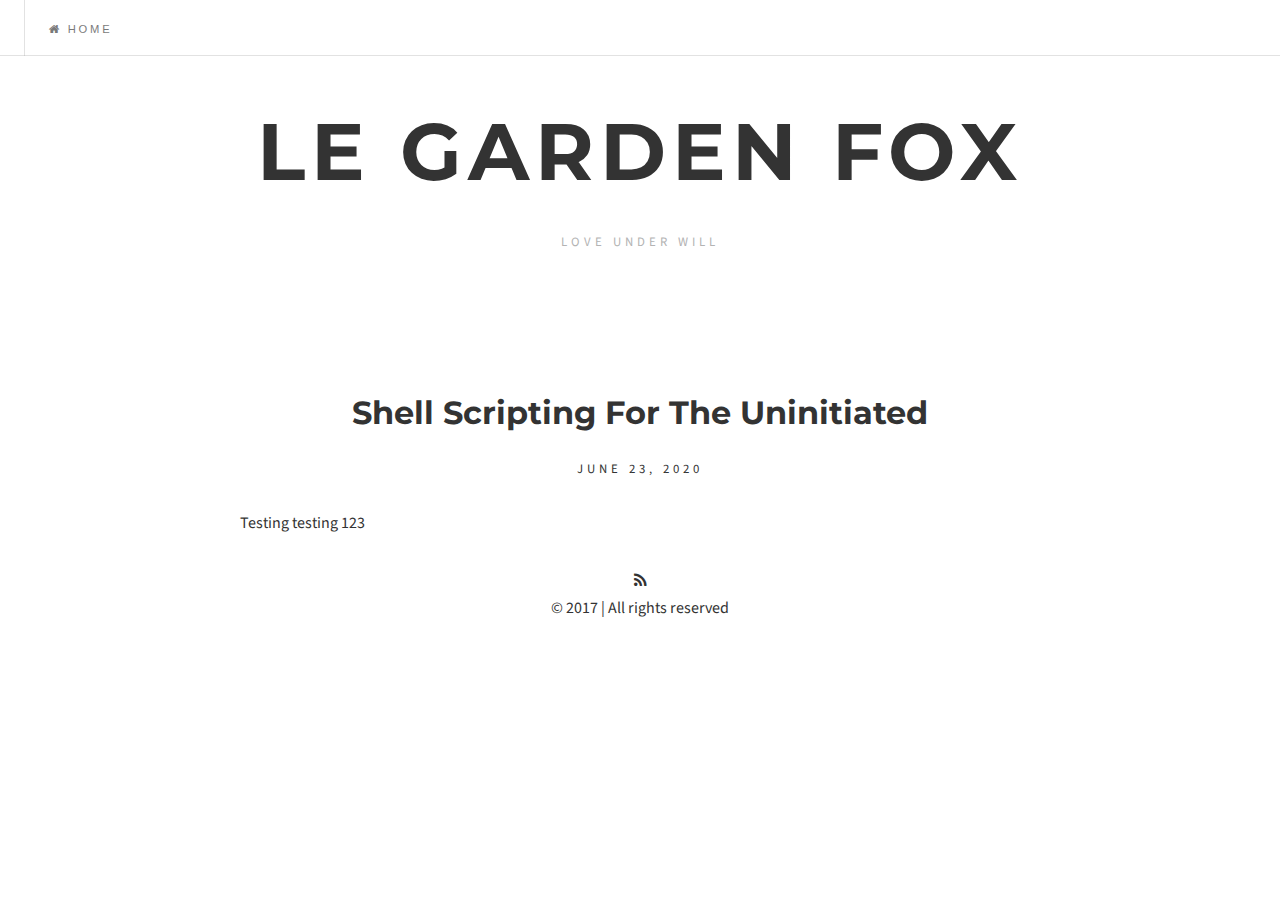
==== index.html @ 223ae088 "rebuilding site Wed Jun 24 13:25:20 PDT 2020" ====
<!DOCTYPE html>
<!--[if lt IE 7]><html class="no-js lt-ie9 lt-ie8 lt-ie7"> <![endif]-->
<!--[if IE 7]><html class="no-js lt-ie9 lt-ie8"> <![endif]-->
<!--[if IE 8]><html class="no-js lt-ie9"> <![endif]-->
<!--[if gt IE 8]><!--><html class="no-js" prefix="og: http://ogp.me/ns#" xmlns:og="http://ogp.me/ns#"><!--<![endif]-->


    <head>
                <meta charset="utf-8">
        <meta http-equiv="X-UA-Compatible" content="IE=edge">
        <meta name="description" content="love under will">
        <meta name="viewport" content="width=device-width, initial-scale=1.0, minimum-scale=1.0, maximum-scale=1.0" />
        <meta name="mobile-web-app-capable" content="yes">
        <meta name="apple-mobile-web-app-capable" content="yes">
        <meta name="apple-mobile-web-app-status-bar-style" content="black">
        <meta name="author" content="">
  
	
        <meta property="og:site_name" content="Le Garden Fox">
        <meta property="og:title" content="Le Garden Fox">
        <meta property="og:url" content="https://le-garden-fox.github.io/">
        <meta property="og:description" content="love under will">
    
        <meta property="og:type" content="website" />
    
        <meta name="generator" content="Hugo 0.73.0" />
        <title>Le Garden Fox &middot; Le Garden Fox</title>
        <link rel="canonical" href="https://le-garden-fox.github.io/" />
        <link rel="alternate" type="application/rss+xml" title="RSS" href="https://le-garden-fox.github.io/index.xml">
        <link rel="stylesheet" type="text/css" href="https://le-garden-fox.github.io/css/main.css"/>
            <link rel="stylesheet" type="text/css" href="https://le-garden-fox.github.io/css/syntax.css"/>
        <link href="//fonts.googleapis.com/css?family=Source+Sans+Pro:300|Montserrat:700" rel="stylesheet" type="text/css">
        <link href="//netdna.bootstrapcdn.com/font-awesome/4.0.3/css/font-awesome.css" rel="stylesheet">
        <script src="//code.jquery.com/jquery-1.10.2.min.js"></script>
    </head>

<body>
<!--[if lt IE 7]><p class="browsehappy">You are using an <strong>outdated</strong> browser. Please <a href="http://browsehappy.com/">upgrade your browser</a> or <a href="http://www.google.com/chrome/‎">install Google Chrome</a> to experience this site.</p><![endif]-->


<header id="header">

    <nav class="links">
        <ul>
            
                <li>
                    <a href="https://le-garden-fox.github.io/">
                            <i class="fa fa-home">&nbsp;</i>Home
                    </a>
                </li>
            
        </ul>
    </nav>
</header>
<header id="site-header">
    <div class="container">
        <a href="https://le-garden-fox.github.io/" alt="Le Garden Fox"><h1 class="blog-title heading">Le Garden Fox</h1></a>
        <p class="blog-description">love under will</p>

        
    </div>
</header>
<main class="content" role="main">
	<div class="container">
	
		<article class="li engineering">
    <header class="post-header">
        <h3 class="post-title"><a href="https://le-garden-fox.github.io/engineering/shell-scripting/">Shell Scripting For The Uninitiated</a></h3>
        <p class="post-time"><time datetime="2020-06-23T23:22:03-07:00">June 23, 2020</time></p>
    </header>
    
    <section class="post-excerpt">
        <p>Testing testing 123</p>
    </section>

    <footer class="post-footer">
        <span>
            
            
        </span>
    </footer>
</article>
	
	
	</div>
</main>
    <footer id="site-footer">
        <div class="container">
          
          
          
          
          <a href="https://le-garden-fox.github.io/index.xml" title="Get the RSS feed"><span class="tooltip"><i class="fa fa-rss"></i></span></a>
          <section>&copy; <a href="https://le-garden-fox.github.io/"></a> 2017 | All rights reserved</section>
          </div>
    </footer>

    <script type="text/javascript" src="https://le-garden-fox.github.io/js/fittext.js"></script>
    <script type="text/javascript">
      $(".heading").fitText();
    </script>


</body>
</html>
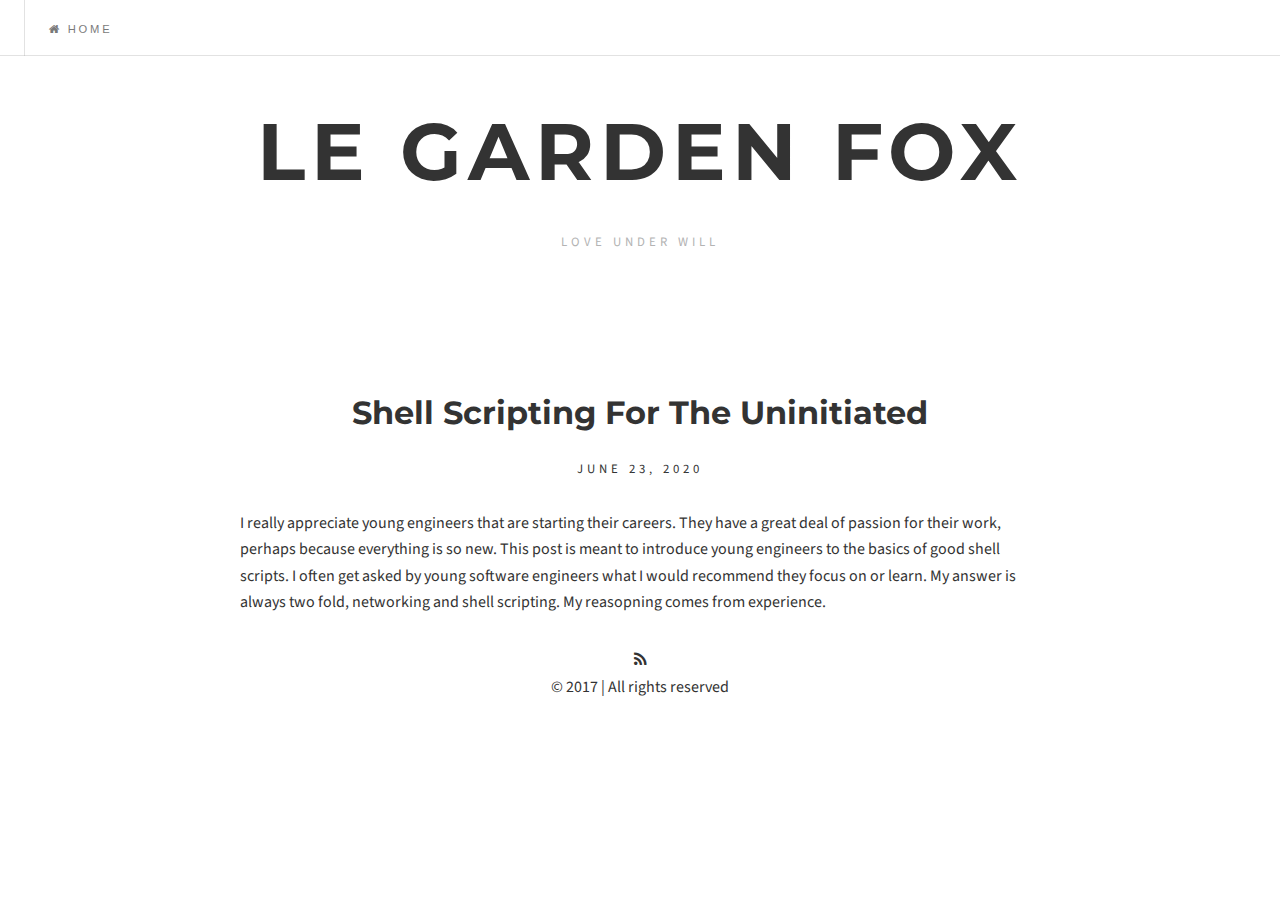
==== commit 177b24a3: "rebuilding site Wed Jun 24 13:40:16 PDT 2020" ====
--- a/index.html
+++ b/index.html
@@ -27,6 +27,7 @@
         <title>Le Garden Fox &middot; Le Garden Fox</title>
         <link rel="canonical" href="https://le-garden-fox.github.io/" />
         <link rel="alternate" type="application/rss+xml" title="RSS" href="https://le-garden-fox.github.io/index.xml">
+        <link rel="stylesheet" type="text/css" href="https://le-garden-fox.github.io/css/custom.css"/>
         <link rel="stylesheet" type="text/css" href="https://le-garden-fox.github.io/css/main.css"/>
             <link rel="stylesheet" type="text/css" href="https://le-garden-fox.github.io/css/syntax.css"/>
         <link href="//fonts.googleapis.com/css?family=Source+Sans+Pro:300|Montserrat:700" rel="stylesheet" type="text/css">
@@ -70,7 +71,8 @@
     </header>
     
     <section class="post-excerpt">
-        <p>Testing testing 123</p>
+        <p>I really appreciate young engineers that are starting their careers. They have a great deal of passion for their work, perhaps because everything is so new. This post is meant to introduce young engineers to the basics of good shell scripts.
+I often get asked by young software engineers what I would recommend they focus on or learn. My answer is always two fold, networking and shell scripting. My reasopning comes from experience.</p>
     </section>
 
     <footer class="post-footer">
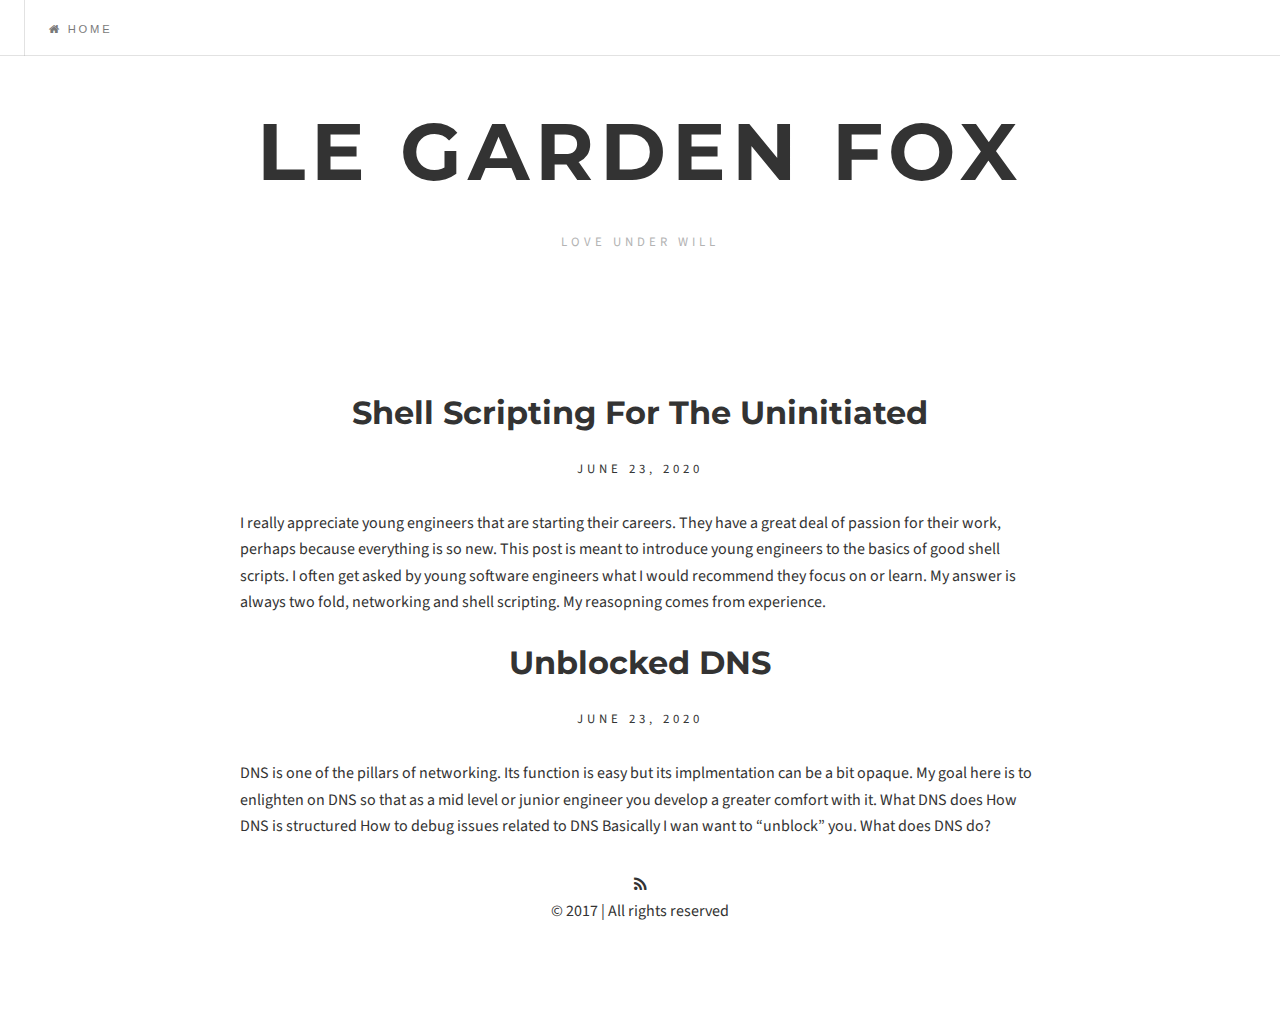
==== commit 69ba0b3e: "rebuilding site Sat Jul  4 05:21:41 PDT 2020" ====
--- a/index.html
+++ b/index.html
@@ -83,6 +83,26 @@
     </footer>
 </article>
 	
+		<article class="li engineering">
+    <header class="post-header">
+        <h3 class="post-title"><a href="https://le-garden-fox.github.io/engineering/unblocked-dns/">Unblocked DNS</a></h3>
+        <p class="post-time"><time datetime="2020-06-23T23:22:03-07:00">June 23, 2020</time></p>
+    </header>
+    
+    <section class="post-excerpt">
+        <p>DNS is one of the pillars of networking. Its function is easy but its implmentation can be a bit opaque. My goal here is to enlighten on DNS so that as a mid level or junior engineer you develop a greater comfort with it.
+ What DNS does How DNS is structured How to debug issues related to DNS  Basically I wan want to &ldquo;unblock&rdquo; you.
+What does DNS do?</p>
+    </section>
+
+    <footer class="post-footer">
+        <span>
+            
+            
+        </span>
+    </footer>
+</article>
+	
 	
 	</div>
 </main>
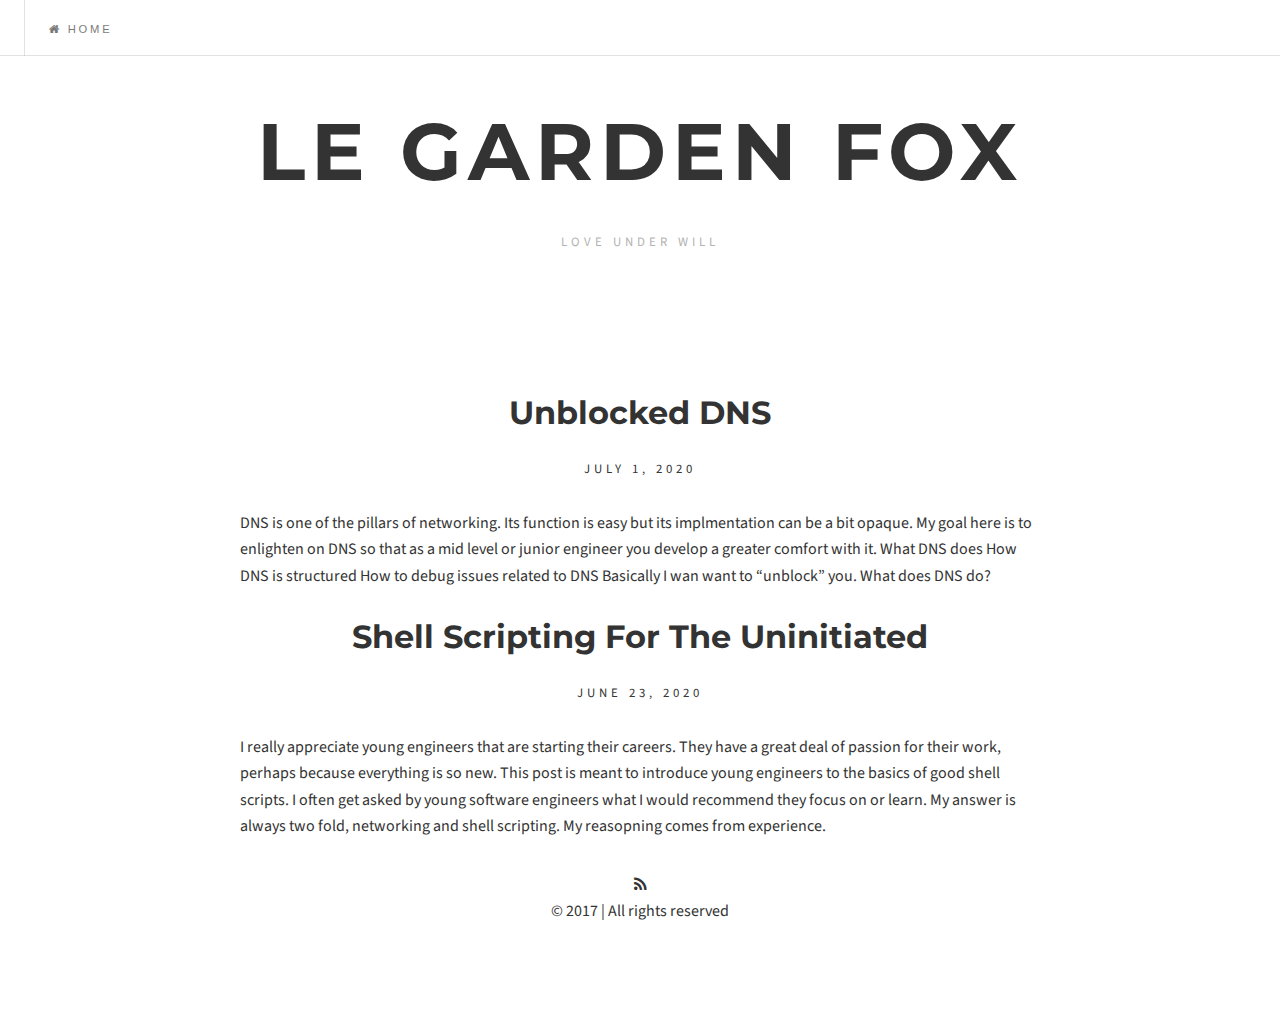
==== commit 01e6007d: "rebuilding site Sat Jul  4 16:03:06 PDT 2020" ====
--- a/index.html
+++ b/index.html
@@ -66,13 +66,14 @@
 	
 		<article class="li engineering">
     <header class="post-header">
-        <h3 class="post-title"><a href="https://le-garden-fox.github.io/engineering/shell-scripting/">Shell Scripting For The Uninitiated</a></h3>
-        <p class="post-time"><time datetime="2020-06-23T23:22:03-07:00">June 23, 2020</time></p>
+        <h3 class="post-title"><a href="https://le-garden-fox.github.io/engineering/unblocked-dns/">Unblocked DNS</a></h3>
+        <p class="post-time"><time datetime="2020-07-01T23:22:03-07:00">July 1, 2020</time></p>
     </header>
     
     <section class="post-excerpt">
-        <p>I really appreciate young engineers that are starting their careers. They have a great deal of passion for their work, perhaps because everything is so new. This post is meant to introduce young engineers to the basics of good shell scripts.
-I often get asked by young software engineers what I would recommend they focus on or learn. My answer is always two fold, networking and shell scripting. My reasopning comes from experience.</p>
+        <p>DNS is one of the pillars of networking. Its function is easy but its implmentation can be a bit opaque. My goal here is to enlighten on DNS so that as a mid level or junior engineer you develop a greater comfort with it.
+ What DNS does How DNS is structured How to debug issues related to DNS  Basically I wan want to &ldquo;unblock&rdquo; you.
+What does DNS do?</p>
     </section>
 
     <footer class="post-footer">
@@ -85,14 +86,13 @@
 	
 		<article class="li engineering">
     <header class="post-header">
-        <h3 class="post-title"><a href="https://le-garden-fox.github.io/engineering/unblocked-dns/">Unblocked DNS</a></h3>
+        <h3 class="post-title"><a href="https://le-garden-fox.github.io/engineering/shell-scripting/">Shell Scripting For The Uninitiated</a></h3>
         <p class="post-time"><time datetime="2020-06-23T23:22:03-07:00">June 23, 2020</time></p>
     </header>
     
     <section class="post-excerpt">
-        <p>DNS is one of the pillars of networking. Its function is easy but its implmentation can be a bit opaque. My goal here is to enlighten on DNS so that as a mid level or junior engineer you develop a greater comfort with it.
- What DNS does How DNS is structured How to debug issues related to DNS  Basically I wan want to &ldquo;unblock&rdquo; you.
-What does DNS do?</p>
+        <p>I really appreciate young engineers that are starting their careers. They have a great deal of passion for their work, perhaps because everything is so new. This post is meant to introduce young engineers to the basics of good shell scripts.
+I often get asked by young software engineers what I would recommend they focus on or learn. My answer is always two fold, networking and shell scripting. My reasopning comes from experience.</p>
     </section>
 
     <footer class="post-footer">
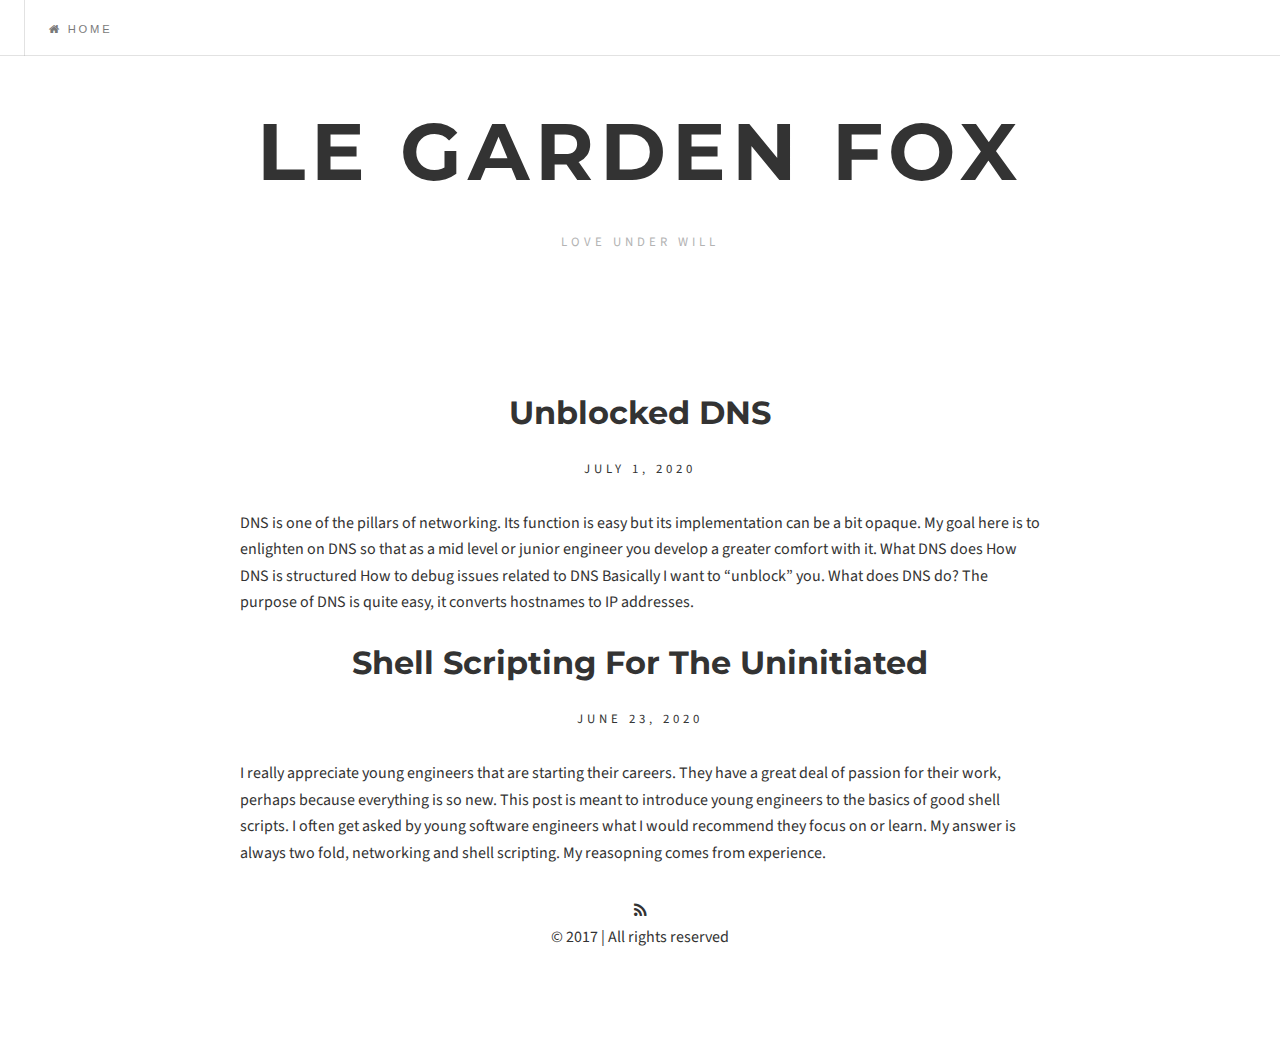
==== commit 06f030a6: "." ====
--- a/index.html
+++ b/index.html
@@ -71,9 +71,9 @@
     </header>
     
     <section class="post-excerpt">
-        <p>DNS is one of the pillars of networking. Its function is easy but its implmentation can be a bit opaque. My goal here is to enlighten on DNS so that as a mid level or junior engineer you develop a greater comfort with it.
- What DNS does How DNS is structured How to debug issues related to DNS  Basically I wan want to &ldquo;unblock&rdquo; you.
-What does DNS do?</p>
+        <p>DNS is one of the pillars of networking. Its function is easy but its implementation can be a bit opaque. My goal here is to enlighten on DNS so that as a mid level or junior engineer you develop a greater comfort with it.
+ What DNS does How DNS is structured How to debug issues related to DNS  Basically I want to &ldquo;unblock&rdquo; you.
+What does DNS do? The purpose of DNS is quite easy, it converts hostnames to IP addresses.</p>
     </section>
 
     <footer class="post-footer">
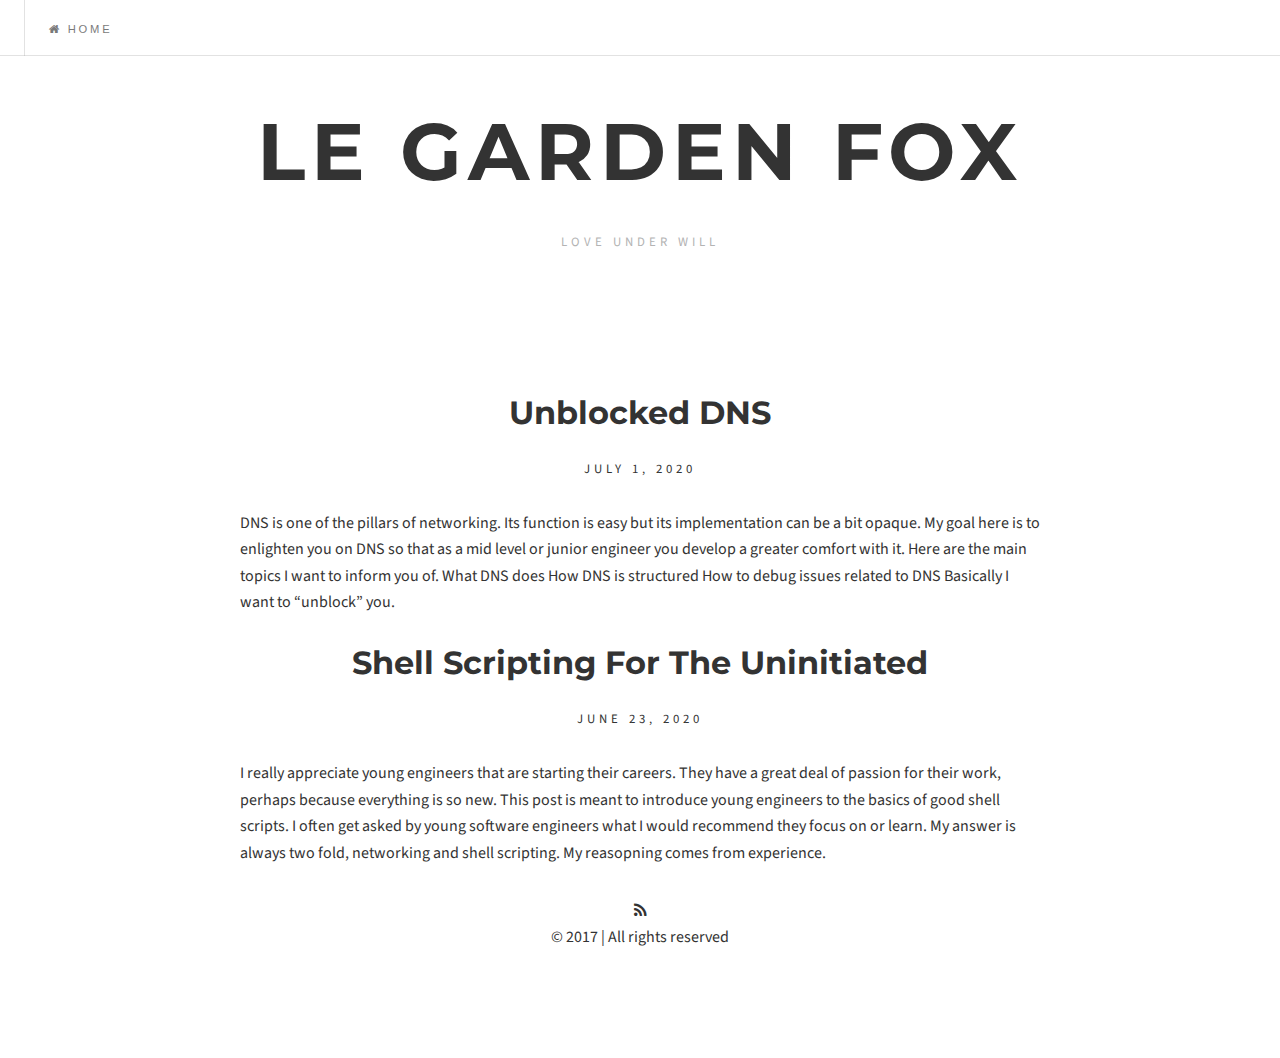
==== commit 6057886b: "rebuilding site Sat Jul  4 16:43:21 PDT 2020" ====
--- a/index.html
+++ b/index.html
@@ -71,9 +71,8 @@
     </header>
     
     <section class="post-excerpt">
-        <p>DNS is one of the pillars of networking. Its function is easy but its implementation can be a bit opaque. My goal here is to enlighten on DNS so that as a mid level or junior engineer you develop a greater comfort with it.
- What DNS does How DNS is structured How to debug issues related to DNS  Basically I want to &ldquo;unblock&rdquo; you.
-What does DNS do? The purpose of DNS is quite easy, it converts hostnames to IP addresses.</p>
+        <p>DNS is one of the pillars of networking. Its function is easy but its implementation can be a bit opaque. My goal here is to enlighten you on DNS so that as a mid level or junior engineer you develop a greater comfort with it. Here are the main topics I want to inform you of.
+ What DNS does How DNS is structured How to debug issues related to DNS  Basically I want to &ldquo;unblock&rdquo; you.</p>
     </section>
 
     <footer class="post-footer">
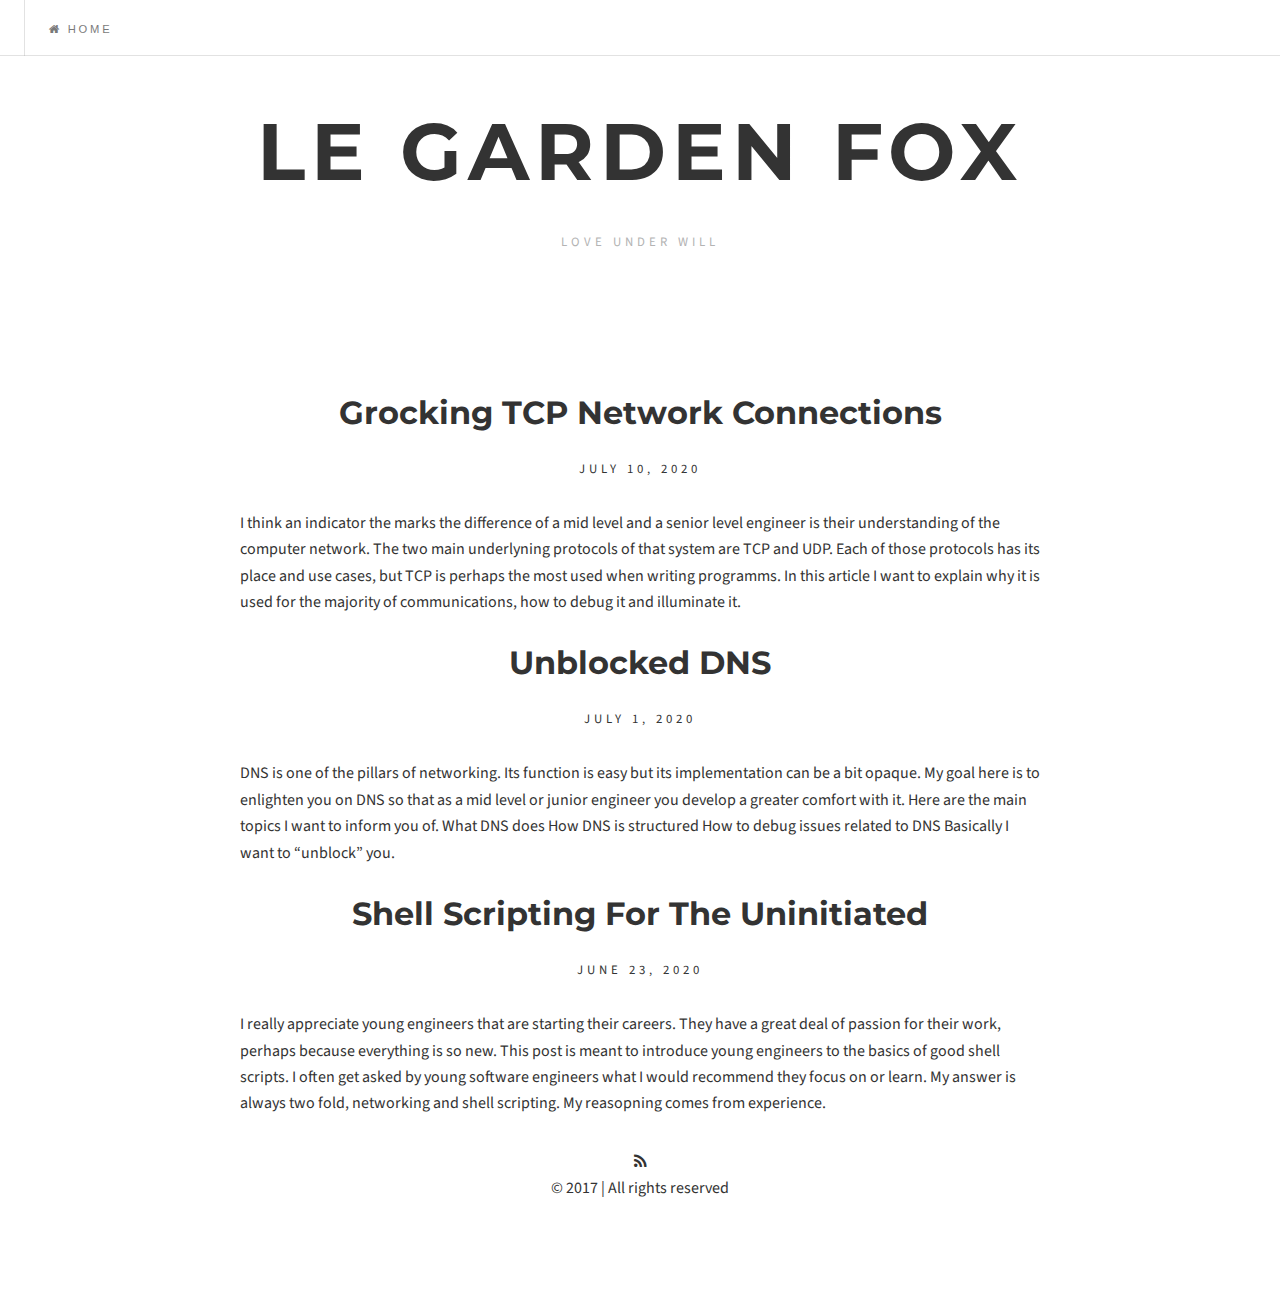
==== commit ef06d8a5: "rebuilding site Sun Jul 26 17:00:53 PDT 2020" ====
--- a/index.html
+++ b/index.html
@@ -66,6 +66,24 @@
 	
 		<article class="li engineering">
     <header class="post-header">
+        <h3 class="post-title"><a href="https://le-garden-fox.github.io/engineering/tcp-network-path/">Grocking TCP Network Connections</a></h3>
+        <p class="post-time"><time datetime="2020-07-10T23:22:03-07:00">July 10, 2020</time></p>
+    </header>
+    
+    <section class="post-excerpt">
+        <p>I think an indicator the marks the difference of a mid level and a senior level engineer is their understanding of the computer network. The two main underlyning protocols of that system are TCP and UDP. Each of those protocols has its place and use cases, but TCP is perhaps the most used when writing programms. In this article I want to explain why it is used for the majority of communications, how to debug it and illuminate it.</p>
+    </section>
+
+    <footer class="post-footer">
+        <span>
+            
+            
+        </span>
+    </footer>
+</article>
+	
+		<article class="li engineering">
+    <header class="post-header">
         <h3 class="post-title"><a href="https://le-garden-fox.github.io/engineering/unblocked-dns/">Unblocked DNS</a></h3>
         <p class="post-time"><time datetime="2020-07-01T23:22:03-07:00">July 1, 2020</time></p>
     </header>
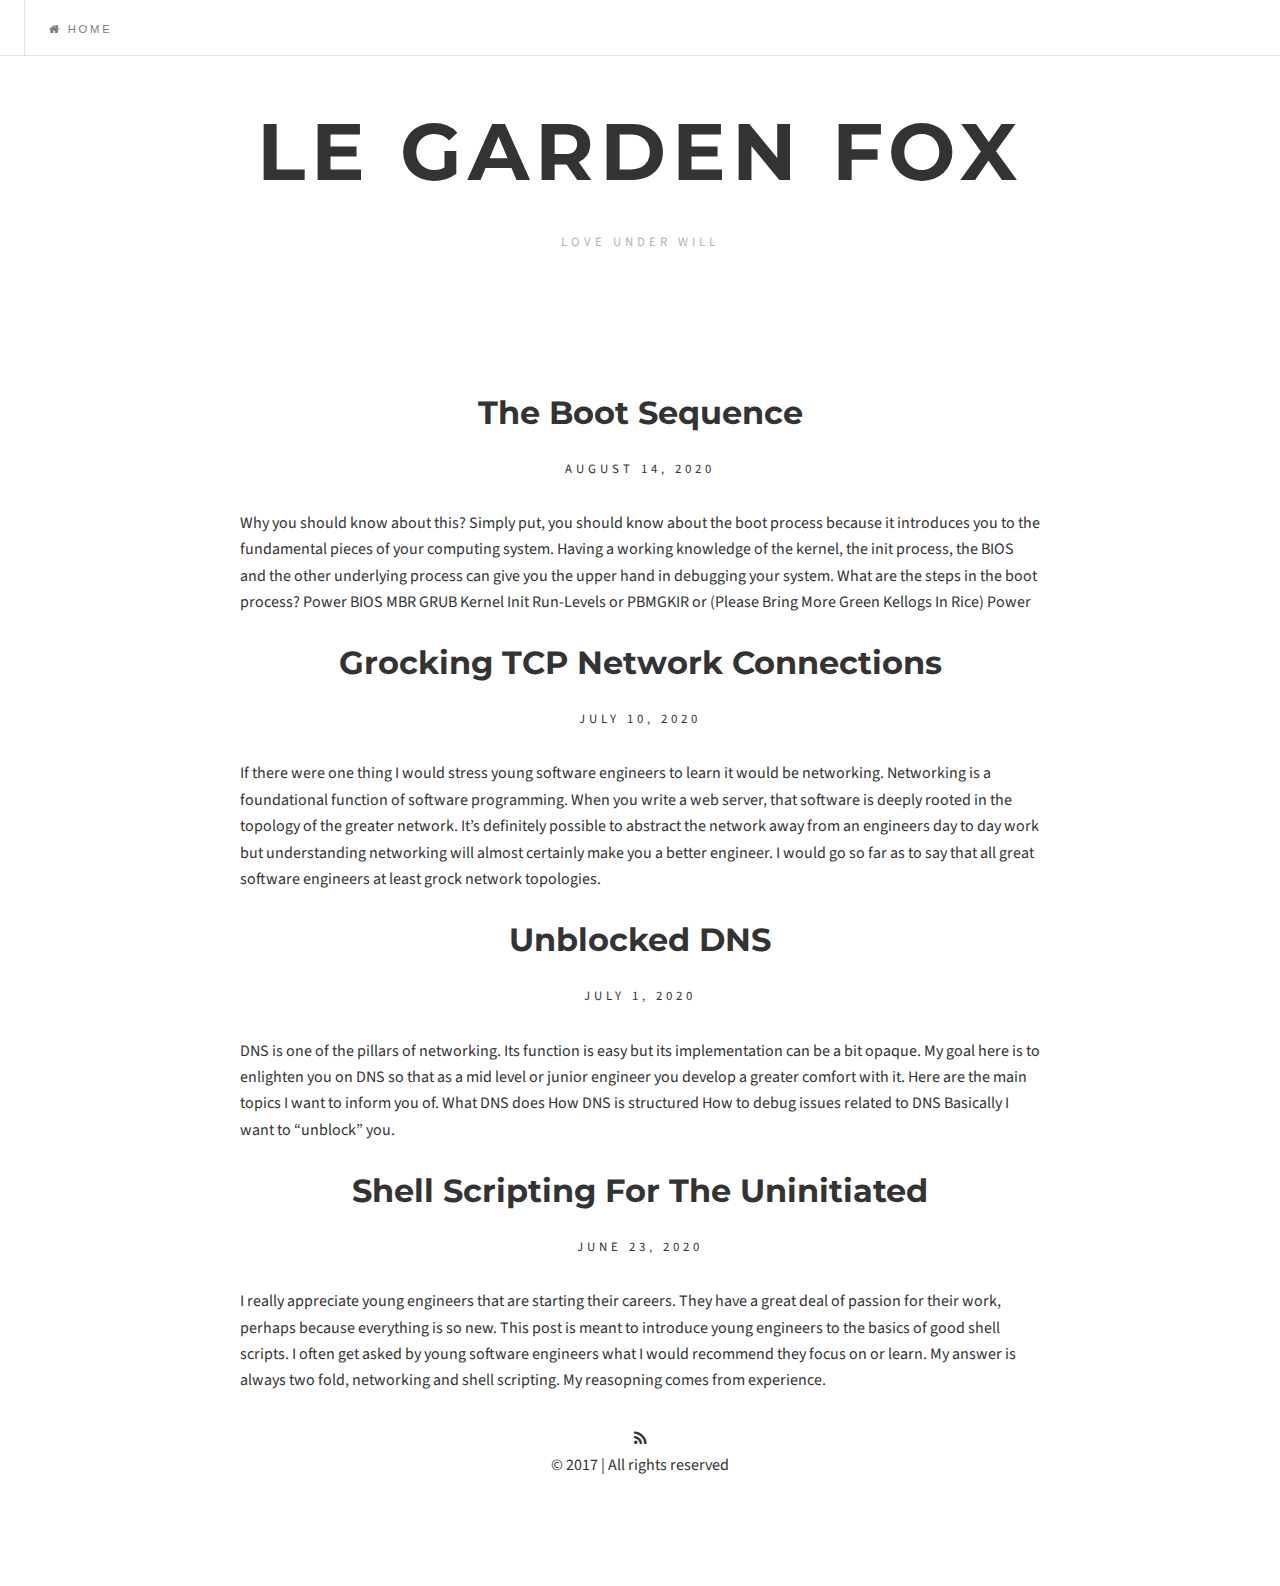
==== commit d9910307: "rebuilding site Wed Aug 19 18:39:44 PDT 2020" ====
--- a/index.html
+++ b/index.html
@@ -66,12 +66,33 @@
 	
 		<article class="li engineering">
     <header class="post-header">
+        <h3 class="post-title"><a href="https://le-garden-fox.github.io/engineering/boot-sequence/">The Boot Sequence</a></h3>
+        <p class="post-time"><time datetime="2020-08-14T23:22:03-07:00">August 14, 2020</time></p>
+    </header>
+    
+    <section class="post-excerpt">
+        <p>Why you should know about this?
+Simply put, you should know about the boot process because it introduces you to the fundamental pieces of your computing system. Having a working knowledge of the kernel, the init process, the BIOS and the other underlying process can give you the upper hand in debugging your system.
+What are the steps in the boot process?
+ Power BIOS MBR GRUB Kernel Init Run-Levels or PBMGKIR or (Please Bring More Green Kellogs In Rice)  Power</p>
+    </section>
+
+    <footer class="post-footer">
+        <span>
+            
+            
+        </span>
+    </footer>
+</article>
+	
+		<article class="li engineering">
+    <header class="post-header">
         <h3 class="post-title"><a href="https://le-garden-fox.github.io/engineering/tcp-network-path/">Grocking TCP Network Connections</a></h3>
         <p class="post-time"><time datetime="2020-07-10T23:22:03-07:00">July 10, 2020</time></p>
     </header>
     
     <section class="post-excerpt">
-        <p>I think an indicator the marks the difference of a mid level and a senior level engineer is their understanding of the computer network. The two main underlyning protocols of that system are TCP and UDP. Each of those protocols has its place and use cases, but TCP is perhaps the most used when writing programms. In this article I want to explain why it is used for the majority of communications, how to debug it and illuminate it.</p>
+        <p>If there were one thing I would stress young software engineers to learn it would be networking. Networking is a foundational function of software programming. When you write a web server, that software is deeply rooted in the topology of the greater network. It&rsquo;s definitely possible to abstract the network away from an engineers day to day work but understanding networking will almost certainly make you a better engineer. I would go so far as to say that all great software engineers at least grock network topologies.</p>
     </section>
 
     <footer class="post-footer">
